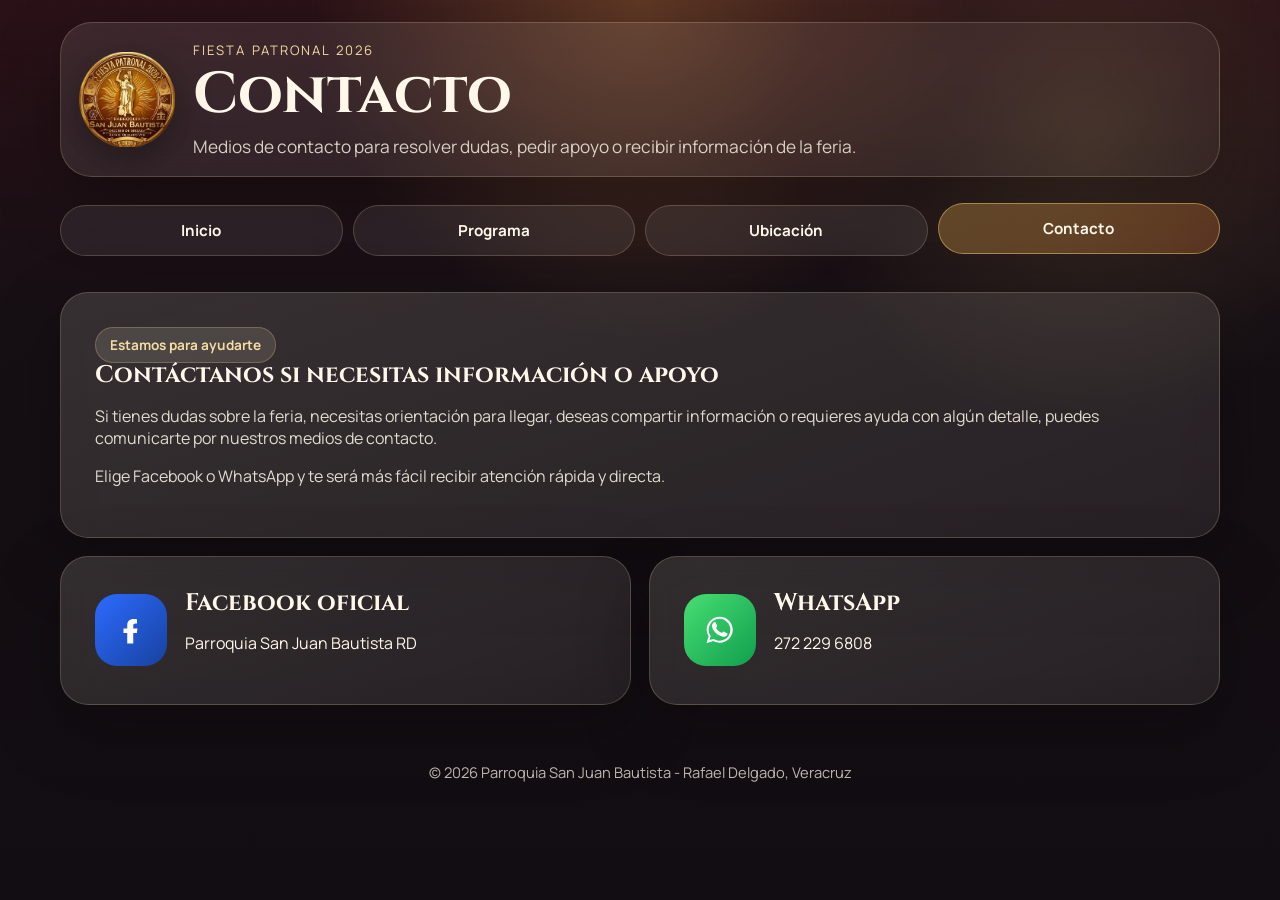
==== contacto.html @ 19fdaf2d "Fiesta_Patronal_RD" ====
<!DOCTYPE html>
<html lang="es">
<head>
    <meta charset="UTF-8">
    <meta name="viewport" content="width=device-width, initial-scale=1.0">
    <link rel="icon" type="image/png" href="LOGO_N.png">
    <title>Contacto - Feria Patronal Rafael Delgado 2026</title>
    <link rel="stylesheet" href="estilos.css">
</head>
<body>
    <header class="site-header compact-header">
        <div class="brand-wrap">
            <img src="LOGO_N.png" alt="Logo de la Parroquia San Juan Bautista" class="brand-logo small-logo">
            <div class="brand-copy">
                <p class="eyebrow">Fiesta Patronal 2026</p>
                <h1>Contacto</h1>
                <p class="brand-subtitle">Medios de contacto para resolver dudas, pedir apoyo o recibir información de la feria.</p>
            </div>
        </div>
    </header>

    <nav class="site-nav" aria-label="Navegación principal">
        <a href="index.html">Inicio</a>
        <a href="programa.html">Programa</a>
        <a href="ubicacion.html">Ubicación</a>
        <a href="contacto.html" class="is-active">Contacto</a>
    </nav>

    <main class="page-shell">
        <section class="single-column contact-intro">
            <article class="info-card spotlight-card">
                <span class="pill">Estamos para ayudarte</span>
                <h2>Contáctanos si necesitas información o apoyo</h2>
                <p>
                    Si tienes dudas sobre la feria, necesitas orientación para llegar, deseas compartir información
                    o requieres ayuda con algún detalle, puedes comunicarte por nuestros medios de contacto.
                </p>
                <p>
                    Elige Facebook o WhatsApp y te será más fácil recibir atención rápida y directa.
                </p>
            </article>
        </section>

        <section class="contact-grid">
            <a class="contact-card facebook-card" href="https://www.facebook.com/ParroquiaSanJuanBautistaRD" target="_blank" rel="noopener noreferrer" aria-label="Abrir Facebook oficial de la parroquia">
                <span class="icon-badge facebook-icon" aria-hidden="true">
                    <svg viewBox="0 0 24 24" role="img">
                        <path d="M13.5 21v-7h2.4l.4-3h-2.8V9.1c0-.9.3-1.5 1.6-1.5H16V4.9c-.4-.1-1.3-.2-2.4-.2-2.4 0-4.1 1.4-4.1 4.2V11H7v3h2.5v7h4z"></path>
                    </svg>
                </span>
                <div>
                    <h2>Facebook oficial</h2>
                    <p>Parroquia San Juan Bautista RD</p>
                </div>
            </a>

            <a class="contact-card whatsapp-card" href="https://wa.me/522722296808?text=Hola,%20me%20gustar%C3%ADa%20informaci%C3%B3n%20sobre%20la%20feria%20de%20Rafael%20Delgado%202026." target="_blank" rel="noopener noreferrer" aria-label="Abrir WhatsApp de contacto">
                <span class="icon-badge whatsapp-icon" aria-hidden="true">
                    <svg viewBox="0 0 24 24" role="img">
                        <path d="M20.5 11.8c0 4.8-3.9 8.7-8.7 8.7-1.5 0-2.9-.4-4.2-1.1L3 20.8l1.4-4.5a8.6 8.6 0 0 1-1.3-4.5C3.1 7 7 3.1 11.8 3.1s8.7 3.9 8.7 8.7zm-8.7-7.3a7.3 7.3 0 0 0-6.2 11.2l.2.3-.8 2.7 2.8-.7.3.2a7.3 7.3 0 1 0 3.7-13.7zm4.4 9.4c-.2-.1-1.3-.7-1.5-.8-.2-.1-.4-.1-.6.1l-.4.5c-.2.2-.3.2-.6.1-.3-.1-1.1-.4-2.1-1.2-.8-.7-1.3-1.5-1.5-1.8-.2-.3 0-.4.1-.5l.3-.4.2-.3c.1-.2.1-.4 0-.5l-.8-1.8c-.2-.4-.4-.4-.6-.4h-.5c-.2 0-.5.1-.7.4-.2.3-.9.9-.9 2.1s.9 2.4 1 2.6c.1.2 1.8 2.8 4.4 3.8 2.6 1 2.6.7 3.1.7s1.5-.6 1.7-1.1c.2-.6.2-1 .1-1.1-.1-.1-.3-.2-.5-.3z"></path>
                    </svg>
                </span>
                <div>
                    <h2>WhatsApp</h2>
                    <p>272 229 6808</p>
                </div>
            </a>
        </section>
    </main>

    <footer class="site-footer">
        <p>© 2026 Parroquia San Juan Bautista - Rafael Delgado, Veracruz</p>
    </footer>
</body>
</html>
---- estilos.css ----
@import url('https://fonts.googleapis.com/css2?family=Cinzel:wght@500;700&family=Manrope:wght@400;500;700;800&display=swap');

:root {
    --cream: #fff8ea;
    --sand: #f4dba4;
    --gold: #d9a92f;
    --amber: #ff8a3d;
    --wine: #5f1f20;
    --forest: #17352d;
    --night: #120d12;
    --navy: #19233f;
    --panel: rgba(255, 248, 234, 0.08);
    --panel-strong: rgba(255, 248, 234, 0.14);
    --border: rgba(255, 222, 173, 0.2);
    --shadow: 0 24px 70px rgba(0, 0, 0, 0.28);
    --radius-lg: 28px;
    --content-width: 1160px;
}

* {
    box-sizing: border-box;
}

html {
    scroll-behavior: smooth;
}

body {
    margin: 0;
    min-height: 100vh;
    color: var(--cream);
    font-family: 'Manrope', sans-serif;
    background:
        radial-gradient(circle at top, rgba(255, 173, 77, 0.25), transparent 30%),
        radial-gradient(circle at 85% 15%, rgba(255, 230, 120, 0.12), transparent 22%),
        linear-gradient(180deg, #2a1117 0%, #160f14 35%, #120d12 100%);
}

body::before {
    content: "";
    position: fixed;
    inset: 0;
    pointer-events: none;
    background-image:
        linear-gradient(rgba(255, 255, 255, 0.02) 1px, transparent 1px),
        linear-gradient(90deg, rgba(255, 255, 255, 0.02) 1px, transparent 1px);
    background-size: 24px 24px;
    mask-image: linear-gradient(to bottom, rgba(0, 0, 0, 0.45), transparent 85%);
}

.inicio-body.celebracion-dia-22 {
    background:
        radial-gradient(circle at top, rgba(255, 198, 78, 0.34), transparent 28%),
        radial-gradient(circle at 15% 20%, rgba(255, 119, 119, 0.18), transparent 18%),
        linear-gradient(180deg, #33121a 0%, #170d1c 42%, #120d12 100%);
}

.inicio-body.celebracion-dia-fuerte {
    background:
        radial-gradient(circle at top, rgba(255, 102, 126, 0.35), transparent 28%),
        radial-gradient(circle at 80% 18%, rgba(255, 205, 84, 0.22), transparent 18%),
        linear-gradient(180deg, #2d1025 0%, #161024 45%, #0f0c16 100%);
}

.inicio-body.cierre-feria {
    background:
        radial-gradient(circle at top, rgba(124, 199, 255, 0.18), transparent 28%),
        radial-gradient(circle at 85% 15%, rgba(255, 207, 117, 0.18), transparent 20%),
        linear-gradient(180deg, #18223e 0%, #132034 38%, #101820 100%);
}

.site-header,
.site-nav,
main,
.site-footer {
    position: relative;
    z-index: 2;
}

.site-header,
.site-nav,
.page-shell,
.site-footer,
.hero,
.feature-grid {
    width: min(calc(100% - 24px), var(--content-width));
    margin-inline: auto;
}

.site-header {
    padding: 22px 0 14px;
}

.brand-wrap {
    display: flex;
    align-items: center;
    gap: 18px;
    background: linear-gradient(135deg, rgba(255, 255, 255, 0.1), rgba(255, 255, 255, 0.04));
    border: 1px solid var(--border);
    border-radius: 32px;
    box-shadow: var(--shadow);
    padding: 18px;
    backdrop-filter: blur(14px);
}

.brand-logo {
    width: clamp(82px, 18vw, 120px);
    height: auto;
    flex-shrink: 0;
    filter: drop-shadow(0 10px 18px rgba(0, 0, 0, 0.35));
}

.small-logo {
    width: clamp(72px, 15vw, 96px);
}

.eyebrow {
    margin: 0 0 6px;
    color: var(--sand);
    font-size: 0.82rem;
    letter-spacing: 0.16em;
    text-transform: uppercase;
}

.brand-copy h1,
.hero-copy h2,
.info-card h2,
.contact-card h2,
.info-card h3,
.panel-top h3 {
    margin: 0;
    font-family: 'Cinzel', serif;
    line-height: 1.05;
}

.brand-copy h1 {
    font-size: clamp(1.8rem, 6vw, 3.6rem);
}

.brand-subtitle {
    margin: 10px 0 0;
    max-width: 720px;
    color: rgba(255, 248, 234, 0.8);
    font-size: clamp(0.96rem, 2.8vw, 1.08rem);
}

.site-nav {
    position: sticky;
    top: 10px;
    z-index: 4;
    display: grid;
    grid-template-columns: repeat(4, 1fr);
    gap: 10px;
    margin-top: 14px;
}

.site-nav a {
    text-align: center;
    text-decoration: none;
    color: var(--cream);
    background: rgba(255, 255, 255, 0.08);
    border: 1px solid var(--border);
    border-radius: 999px;
    padding: 14px 10px;
    font-weight: 700;
    font-size: 0.95rem;
    backdrop-filter: blur(14px);
    transition: transform 0.22s ease, background 0.22s ease, border-color 0.22s ease;
}

.site-nav a:hover,
.site-nav a:focus-visible,
.site-nav a.is-active {
    background: linear-gradient(135deg, rgba(255, 195, 86, 0.28), rgba(255, 138, 61, 0.24));
    border-color: rgba(255, 218, 123, 0.45);
    transform: translateY(-2px);
}

main {
    padding: 18px 0 40px;
}

.hero {
    display: grid;
    gap: 18px;
}

.hero-inicio {
    grid-template-columns: minmax(0, 1.4fr) minmax(280px, 0.9fr);
    align-items: stretch;
}

.hero-copy,
.hero-panel,
.info-card,
.contact-card {
    background: linear-gradient(160deg, var(--panel-strong), var(--panel));
    border: 1px solid var(--border);
    border-radius: var(--radius-lg);
    box-shadow: var(--shadow);
    backdrop-filter: blur(14px);
}

.hero-copy {
    padding: clamp(24px, 5vw, 42px);
}

.pill {
    display: inline-flex;
    align-items: center;
    gap: 8px;
    padding: 8px 14px;
    border-radius: 999px;
    background: rgba(255, 245, 215, 0.12);
    border: 1px solid rgba(255, 215, 141, 0.24);
    color: var(--sand);
    font-weight: 700;
    font-size: 0.85rem;
}

.hero-copy h2 {
    margin-top: 14px;
    font-size: clamp(2rem, 6vw, 4.5rem);
}

.hero-copy p,
.hero-panel p,
.info-card p,
.detail-list,
.mini-agenda {
    color: rgba(255, 248, 234, 0.86);
    font-size: 1rem;
}

.countdown-card {
    margin-top: 22px;
    padding: 18px;
    border-radius: 24px;
    background: rgba(255, 252, 245, 0.08);
    border: 1px solid rgba(255, 219, 145, 0.2);
}

.countdown-label {
    margin: 0 0 14px;
    color: var(--sand);
    font-weight: 700;
}

.countdown-grid {
    display: grid;
    grid-template-columns: repeat(4, minmax(0, 1fr));
    gap: 12px;
}

.time-box {
    padding: 16px 10px;
    border-radius: 18px;
    text-align: center;
    background: rgba(255, 255, 255, 0.08);
}

.time-box span {
    display: block;
    font-size: clamp(1.6rem, 7vw, 3rem);
    font-weight: 800;
    line-height: 1;
}

.time-box small {
    display: block;
    margin-top: 8px;
    color: rgba(255, 248, 234, 0.74);
    text-transform: uppercase;
    letter-spacing: 0.08em;
}

.hero-actions {
    display: flex;
    flex-wrap: wrap;
    gap: 12px;
    margin-top: 22px;
}

.btn {
    display: inline-flex;
    align-items: center;
    justify-content: center;
    min-height: 52px;
    padding: 14px 20px;
    border-radius: 999px;
    text-decoration: none;
    font-weight: 800;
    transition: transform 0.2s ease;
}

.btn:hover,
.btn:focus-visible {
    transform: translateY(-2px);
}

.btn-primary {
    color: #261105;
    background: linear-gradient(135deg, #ffd98c, #ffb347);
    box-shadow: 0 16px 28px rgba(255, 179, 71, 0.24);
}

.btn-secondary {
    color: var(--cream);
    background: rgba(255, 255, 255, 0.08);
    border: 1px solid var(--border);
}

.hero-panel {
    padding: 24px;
    display: flex;
    flex-direction: column;
    justify-content: space-between;
}

.panel-kicker {
    margin: 0 0 10px;
    color: var(--sand);
    text-transform: uppercase;
    letter-spacing: 0.12em;
    font-size: 0.78rem;
}

.mini-agenda,
.detail-list {
    margin: 18px 0 0;
    padding-left: 20px;
}

.mini-agenda li,
.detail-list li {
    margin-bottom: 10px;
}

.feature-grid,
.contact-grid,
.location-grid {
    display: grid;
    gap: 18px;
    margin-top: 18px;
}

.feature-grid {
    grid-template-columns: repeat(3, minmax(0, 1fr));
}

.page-shell {
    padding: 18px 0 42px;
}

.single-column {
    display: grid;
}

.contact-intro {
    margin-top: 18px;
}

.spotlight-card,
.map-card,
.address-card,
.contact-card {
    padding: clamp(22px, 4vw, 34px);
}

.location-grid {
    grid-template-columns: 1.1fr 0.9fr;
}

.contact-grid {
    grid-template-columns: repeat(2, minmax(0, 1fr));
}

.contact-card {
    display: flex;
    align-items: center;
    gap: 18px;
    color: var(--cream);
    text-decoration: none;
}

.map-embed-wrap {
    margin: 22px 0 18px;
    border-radius: 22px;
    overflow: hidden;
    border: 1px solid var(--border);
    min-height: 320px;
    background: rgba(255, 255, 255, 0.06);
}

.map-embed-wrap iframe {
    display: block;
    width: 100%;
    height: 320px;
    border: 0;
}

.icon-badge {
    width: 72px;
    height: 72px;
    border-radius: 22px;
    display: inline-flex;
    align-items: center;
    justify-content: center;
    flex-shrink: 0;
}

.icon-badge svg {
    width: 36px;
    height: 36px;
    fill: currentColor;
}

.facebook-icon {
    background: linear-gradient(135deg, #2d6bff, #1842a0);
    color: #fff;
}

.whatsapp-icon {
    background: linear-gradient(135deg, #48de72, #109f4e);
    color: #fff;
}

.site-footer {
    padding: 0 0 28px;
    text-align: center;
    color: rgba(255, 248, 234, 0.72);
    font-size: 0.92rem;
}

.efectos {
    position: fixed;
    inset: 0;
    pointer-events: none;
    overflow: hidden;
    z-index: 1;
}

.particle,
.balloon,
.firework-burst {
    position: absolute;
    will-change: transform, opacity;
}

.particle {
    width: 10px;
    height: 16px;
    border-radius: 4px;
    opacity: 0.92;
    animation: fall linear forwards;
}

.balloon {
    width: 34px;
    height: 44px;
    border-radius: 50% 50% 48% 48%;
    opacity: 0.9;
    animation: floatUp linear forwards;
    box-shadow: inset -6px -8px 0 rgba(255, 255, 255, 0.16);
}

.balloon::after {
    content: "";
    position: absolute;
    left: 50%;
    top: 42px;
    width: 2px;
    height: 70px;
    background: rgba(255, 255, 255, 0.45);
    transform: translateX(-50%);
}

.firework-burst {
    width: 10px;
    height: 10px;
    border-radius: 50%;
    animation: explode 1s ease-out forwards;
    box-shadow:
        0 -60px 0 0 currentColor,
        42px -42px 0 0 currentColor,
        60px 0 0 0 currentColor,
        42px 42px 0 0 currentColor,
        0 60px 0 0 currentColor,
        -42px 42px 0 0 currentColor,
        -60px 0 0 0 currentColor,
        -42px -42px 0 0 currentColor,
        22px -54px 0 0 currentColor,
        54px -22px 0 0 currentColor,
        54px 22px 0 0 currentColor,
        22px 54px 0 0 currentColor,
        -22px 54px 0 0 currentColor,
        -54px 22px 0 0 currentColor,
        -54px -22px 0 0 currentColor,
        -22px -54px 0 0 currentColor;
}

@keyframes fall {
    0% {
        transform: translate3d(0, -10vh, 0) rotate(0deg);
        opacity: 0;
    }
    10% {
        opacity: 0.95;
    }
    100% {
        transform: translate3d(var(--drift, 0px), 110vh, 0) rotate(680deg);
        opacity: 0;
    }
}

@keyframes floatUp {
    0% {
        transform: translate3d(0, 18vh, 0);
        opacity: 0;
    }
    10% {
        opacity: 0.92;
    }
    100% {
        transform: translate3d(var(--drift, 0px), -120vh, 0);
        opacity: 0;
    }
}

@keyframes explode {
    0% {
        transform: scale(0.2);
        opacity: 0;
    }
    12% {
        opacity: 1;
    }
    100% {
        transform: scale(1);
        opacity: 0;
    }
}

@media (max-width: 980px) {
    .hero-inicio,
    .feature-grid,
    .location-grid,
    .contact-grid {
        grid-template-columns: 1fr;
    }

    .site-nav {
        top: 8px;
    }
}

@media (max-width: 720px) {
    .site-header,
    .site-nav,
    .page-shell,
    .site-footer,
    .hero,
    .feature-grid {
        width: min(calc(100% - 18px), var(--content-width));
    }

    .brand-wrap {
        align-items: flex-start;
        flex-direction: column;
        padding: 16px;
    }

    .site-nav {
        grid-template-columns: repeat(2, 1fr);
    }

    .hero-copy,
    .hero-panel,
    .spotlight-card,
    .map-card,
    .address-card,
    .contact-card {
        padding: 20px;
    }

    .countdown-grid {
        grid-template-columns: repeat(2, minmax(0, 1fr));
    }

    .contact-card {
        align-items: flex-start;
    }
}

@media (max-width: 480px) {
    .site-nav a {
        padding: 12px 8px;
        font-size: 0.9rem;
    }

    .btn {
        width: 100%;
    }

    .hero-actions {
        flex-direction: column;
    }

    .icon-badge {
        width: 62px;
        height: 62px;
        border-radius: 18px;
    }

    .icon-badge svg {
        width: 30px;
        height: 30px;
    }
}
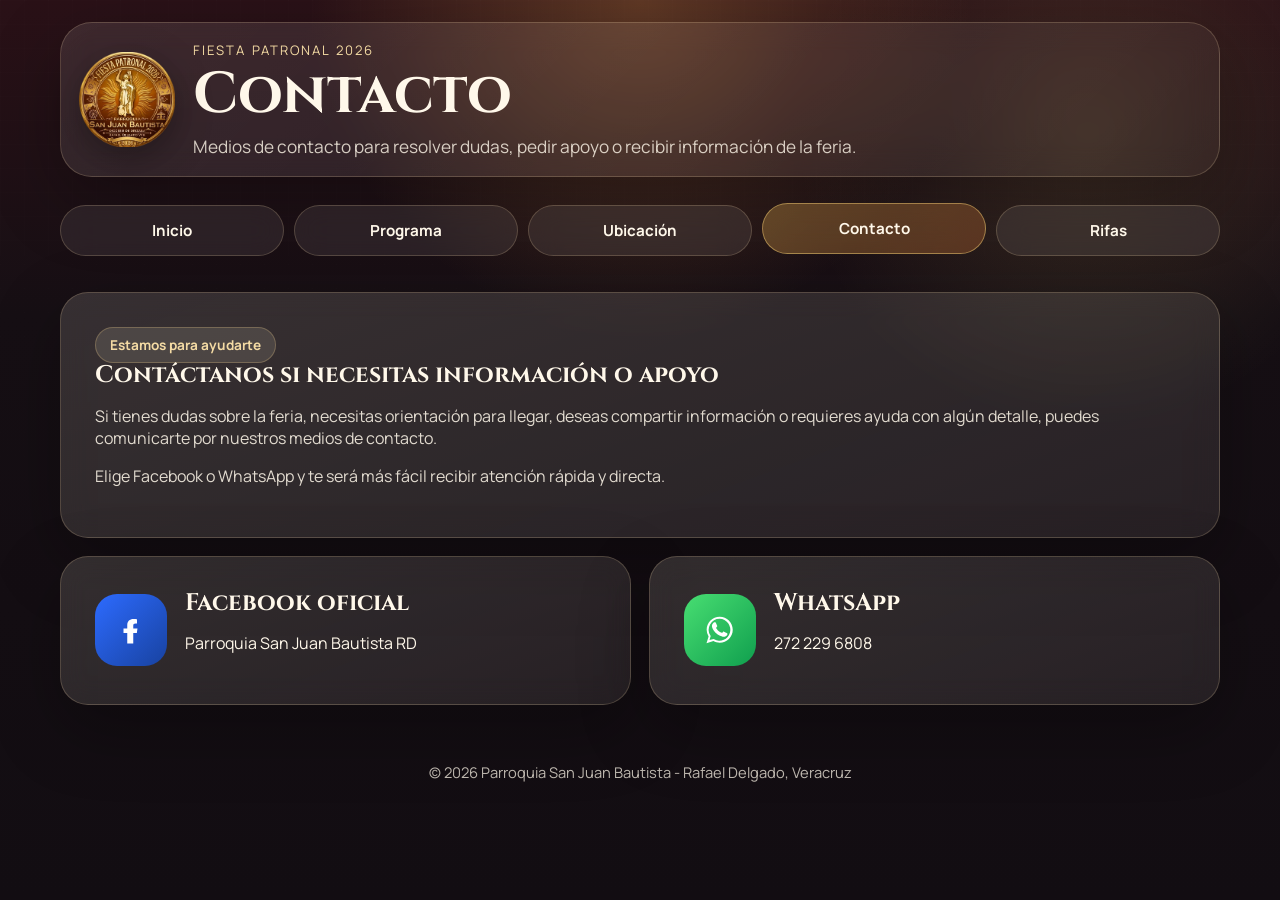
==== commit e36eb8b1: "Agregue contenido nuevo" ====
--- a/contacto.html
+++ b/contacto.html
@@ -24,6 +24,7 @@
         <a href="programa.html">Programa</a>
         <a href="ubicacion.html">Ubicación</a>
         <a href="contacto.html" class="is-active">Contacto</a>
+        <a href="rifas.html">Rifas</a>
     </nav>
 
     <main class="page-shell">
--- a/estilos.css
+++ b/estilos.css
@@ -149,7 +149,7 @@
     top: 10px;
     z-index: 4;
     display: grid;
-    grid-template-columns: repeat(4, 1fr);
+    grid-template-columns: repeat(5, 1fr);
     gap: 10px;
     margin-top: 14px;
 }
@@ -381,6 +381,57 @@
     gap: 18px;
     color: var(--cream);
     text-decoration: none;
+}
+
+.raffle-list {
+    display: grid;
+    grid-template-columns: repeat(3, minmax(0, 1fr));
+    gap: 18px;
+    margin-top: 18px;
+}
+
+.raffle-card-real {
+    overflow: hidden;
+    padding: 0;
+}
+
+.raffle-image-wrap {
+    aspect-ratio: 4 / 3;
+    overflow: hidden;
+    background: rgba(255, 255, 255, 0.06);
+}
+
+.raffle-image {
+    display: block;
+    width: 100%;
+    height: 100%;
+    object-fit: cover;
+}
+
+.raffle-content {
+    padding: 22px;
+}
+
+.raffle-price {
+    margin: 14px 0 0;
+    color: var(--sand);
+    font-size: 1.1rem;
+    font-weight: 800;
+}
+
+.raffle-details {
+    margin-top: 16px;
+}
+
+.raffle-contact-panel {
+    padding-bottom: 26px;
+}
+
+.raffle-contact-links {
+    display: grid;
+    grid-template-columns: repeat(2, minmax(0, 1fr));
+    gap: 18px;
+    margin-top: 24px;
 }
 
 .map-embed-wrap {
@@ -545,7 +596,9 @@
     .hero-inicio,
     .feature-grid,
     .location-grid,
-    .contact-grid {
+    .contact-grid,
+    .raffle-list,
+    .raffle-contact-links {
         grid-template-columns: 1fr;
     }
 
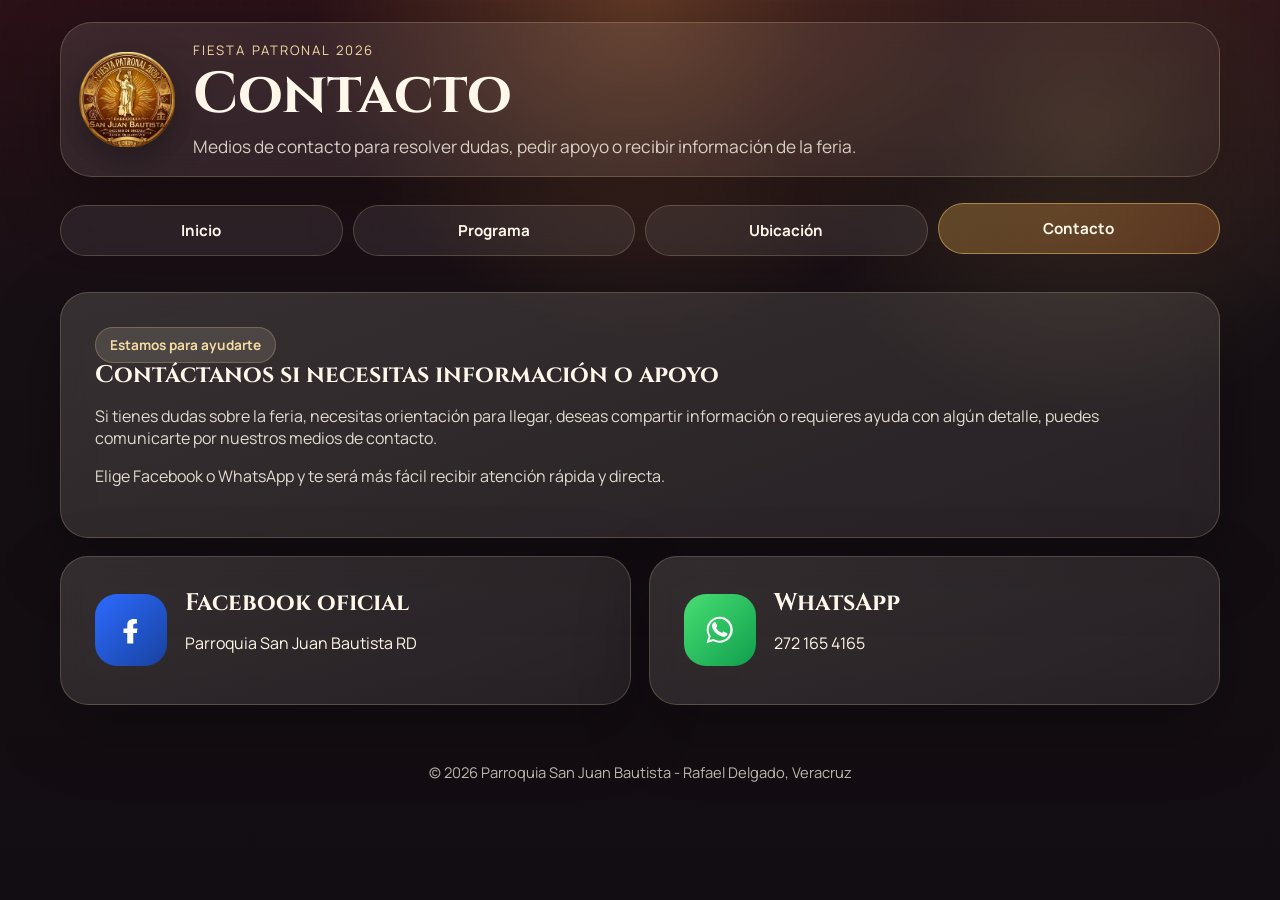
==== commit 75324bac: "Actualizando estilos y paginas del proyecto" ====
--- a/contacto.html
+++ b/contacto.html
@@ -24,7 +24,6 @@
         <a href="programa.html">Programa</a>
         <a href="ubicacion.html">Ubicación</a>
         <a href="contacto.html" class="is-active">Contacto</a>
-        <a href="rifas.html">Rifas</a>
     </nav>
 
     <main class="page-shell">
@@ -55,7 +54,7 @@
                 </div>
             </a>
 
-            <a class="contact-card whatsapp-card" href="https://wa.me/522722296808?text=Hola,%20me%20gustar%C3%ADa%20informaci%C3%B3n%20sobre%20la%20feria%20de%20Rafael%20Delgado%202026." target="_blank" rel="noopener noreferrer" aria-label="Abrir WhatsApp de contacto">
+            <a class="contact-card whatsapp-card" href="https://wa.me/522721654165?text=Hola,%20me%20gustar%C3%ADa%20informaci%C3%B3n%20sobre%20la%20feria%20de%20Rafael%20Delgado%202026." target="_blank" rel="noopener noreferrer" aria-label="Abrir WhatsApp de contacto">
                 <span class="icon-badge whatsapp-icon" aria-hidden="true">
                     <svg viewBox="0 0 24 24" role="img">
                         <path d="M20.5 11.8c0 4.8-3.9 8.7-8.7 8.7-1.5 0-2.9-.4-4.2-1.1L3 20.8l1.4-4.5a8.6 8.6 0 0 1-1.3-4.5C3.1 7 7 3.1 11.8 3.1s8.7 3.9 8.7 8.7zm-8.7-7.3a7.3 7.3 0 0 0-6.2 11.2l.2.3-.8 2.7 2.8-.7.3.2a7.3 7.3 0 1 0 3.7-13.7zm4.4 9.4c-.2-.1-1.3-.7-1.5-.8-.2-.1-.4-.1-.6.1l-.4.5c-.2.2-.3.2-.6.1-.3-.1-1.1-.4-2.1-1.2-.8-.7-1.3-1.5-1.5-1.8-.2-.3 0-.4.1-.5l.3-.4.2-.3c.1-.2.1-.4 0-.5l-.8-1.8c-.2-.4-.4-.4-.6-.4h-.5c-.2 0-.5.1-.7.4-.2.3-.9.9-.9 2.1s.9 2.4 1 2.6c.1.2 1.8 2.8 4.4 3.8 2.6 1 2.6.7 3.1.7s1.5-.6 1.7-1.1c.2-.6.2-1 .1-1.1-.1-.1-.3-.2-.5-.3z"></path>
@@ -63,7 +62,7 @@
                 </span>
                 <div>
                     <h2>WhatsApp</h2>
-                    <p>272 229 6808</p>
+                    <p>272 165 4165</p>
                 </div>
             </a>
         </section>
@@ -72,5 +71,6 @@
     <footer class="site-footer">
         <p>© 2026 Parroquia San Juan Bautista - Rafael Delgado, Veracruz</p>
     </footer>
+
 </body>
 </html>
--- a/estilos.css
+++ b/estilos.css
@@ -30,10 +30,20 @@
     min-height: 100vh;
     color: var(--cream);
     font-family: 'Manrope', sans-serif;
+    overflow-x: hidden;
     background:
         radial-gradient(circle at top, rgba(255, 173, 77, 0.25), transparent 30%),
         radial-gradient(circle at 85% 15%, rgba(255, 230, 120, 0.12), transparent 22%),
         linear-gradient(180deg, #2a1117 0%, #160f14 35%, #120d12 100%);
+}
+
+body.lightbox-open {
+    overflow: hidden;
+}
+
+img {
+    max-width: 100%;
+    height: auto;
 }
 
 body::before {
@@ -149,7 +159,7 @@
     top: 10px;
     z-index: 4;
     display: grid;
-    grid-template-columns: repeat(5, 1fr);
+    grid-template-columns: repeat(4, 1fr);
     gap: 10px;
     margin-top: 14px;
 }
@@ -194,6 +204,7 @@
 .hero-panel,
 .info-card,
 .contact-card {
+    min-width: 0;
     background: linear-gradient(160deg, var(--panel-strong), var(--panel));
     border: 1px solid var(--border);
     border-radius: var(--radius-lg);
@@ -383,57 +394,6 @@
     text-decoration: none;
 }
 
-.raffle-list {
-    display: grid;
-    grid-template-columns: repeat(3, minmax(0, 1fr));
-    gap: 18px;
-    margin-top: 18px;
-}
-
-.raffle-card-real {
-    overflow: hidden;
-    padding: 0;
-}
-
-.raffle-image-wrap {
-    aspect-ratio: 4 / 3;
-    overflow: hidden;
-    background: rgba(255, 255, 255, 0.06);
-}
-
-.raffle-image {
-    display: block;
-    width: 100%;
-    height: 100%;
-    object-fit: cover;
-}
-
-.raffle-content {
-    padding: 22px;
-}
-
-.raffle-price {
-    margin: 14px 0 0;
-    color: var(--sand);
-    font-size: 1.1rem;
-    font-weight: 800;
-}
-
-.raffle-details {
-    margin-top: 16px;
-}
-
-.raffle-contact-panel {
-    padding-bottom: 26px;
-}
-
-.raffle-contact-links {
-    display: grid;
-    grid-template-columns: repeat(2, minmax(0, 1fr));
-    gap: 18px;
-    margin-top: 24px;
-}
-
 .map-embed-wrap {
     margin: 22px 0 18px;
     border-radius: 22px;
@@ -481,6 +441,45 @@
     text-align: center;
     color: rgba(255, 248, 234, 0.72);
     font-size: 0.92rem;
+}
+
+.lightbox {
+    position: fixed;
+    inset: 0;
+    display: none;
+    align-items: center;
+    justify-content: center;
+    padding: 24px;
+    background: rgba(10, 8, 11, 0.88);
+    z-index: 20;
+}
+
+.lightbox.is-open {
+    display: flex;
+}
+
+.lightbox-image {
+    max-width: min(96vw, 980px);
+    max-height: 86vh;
+    width: auto;
+    height: auto;
+    border-radius: 18px;
+    box-shadow: 0 24px 60px rgba(0, 0, 0, 0.45);
+}
+
+.lightbox-close {
+    position: absolute;
+    top: 16px;
+    right: 16px;
+    width: 48px;
+    height: 48px;
+    border: 0;
+    border-radius: 999px;
+    background: rgba(255, 255, 255, 0.14);
+    color: #fff;
+    font-size: 2rem;
+    line-height: 1;
+    cursor: pointer;
 }
 
 .efectos {
@@ -596,9 +595,7 @@
     .hero-inicio,
     .feature-grid,
     .location-grid,
-    .contact-grid,
-    .raffle-list,
-    .raffle-contact-links {
+    .contact-grid {
         grid-template-columns: 1fr;
     }
 
@@ -643,9 +640,19 @@
     .contact-card {
         align-items: flex-start;
     }
+
 }
 
 @media (max-width: 480px) {
+    .site-header,
+    .site-nav,
+    .page-shell,
+    .site-footer,
+    .hero,
+    .feature-grid {
+        width: min(calc(100% - 12px), var(--content-width));
+    }
+
     .site-nav a {
         padding: 12px 8px;
         font-size: 0.9rem;
@@ -669,4 +676,379 @@
         width: 30px;
         height: 30px;
     }
-}
+
+    .brand-wrap {
+        border-radius: 24px;
+        padding: 14px;
+    }
+
+    .hero-copy,
+    .hero-panel,
+    .info-card,
+    .contact-card {
+        border-radius: 22px;
+    }
+
+    .lightbox {
+        padding: 12px;
+    }
+
+    .lightbox-close {
+        top: 10px;
+        right: 10px;
+    }
+}
+
+.programa-body {
+    background:
+        radial-gradient(circle at top, rgba(255, 205, 126, 0.28), transparent 28%),
+        linear-gradient(180deg, #f8f0e2 0%, #f4e7cf 42%, #ecdfc3 100%);
+    color: #18306f;
+}
+
+.programa-body .site-footer {
+    color: rgba(24, 48, 111, 0.78);
+}
+
+.programa-body .site-nav a {
+    background: rgba(24, 48, 111, 0.08);
+    color: #18306f;
+    border-color: rgba(24, 48, 111, 0.12);
+}
+
+.programa-body .site-nav a:hover,
+.programa-body .site-nav a:focus-visible,
+.programa-body .site-nav a.is-active {
+    background: linear-gradient(135deg, rgba(24, 48, 111, 0.14), rgba(227, 151, 18, 0.18));
+    border-color: rgba(227, 151, 18, 0.36);
+}
+
+.poster-page {
+    padding-top: 10px;
+}
+
+.poster-hero {
+    width: min(calc(100% - 12px), 1280px);
+    margin: 0 auto;
+}
+
+.poster-frame {
+    position: relative;
+    padding: clamp(18px, 2.4vw, 30px);
+    border-radius: 34px;
+    background:
+        linear-gradient(180deg, rgba(255, 255, 255, 0.72), rgba(248, 236, 214, 0.92)),
+        radial-gradient(circle at top, rgba(255, 208, 111, 0.12), transparent 36%);
+    border: 2px solid rgba(24, 48, 111, 0.18);
+    box-shadow: 0 28px 70px rgba(72, 45, 12, 0.2);
+    overflow: hidden;
+}
+
+.poster-frame::before,
+.poster-frame::after {
+    content: "";
+    position: absolute;
+    inset: 14px;
+    border-radius: 26px;
+    pointer-events: none;
+    border: 1px solid rgba(227, 151, 18, 0.22);
+}
+
+.poster-frame::after {
+    inset: 24px;
+    border-style: dashed;
+    opacity: 0.45;
+}
+
+.poster-top {
+    position: relative;
+    z-index: 1;
+    text-align: center;
+    padding: 8px 0 22px;
+}
+
+.poster-badge {
+    display: inline-flex;
+    margin-bottom: 12px;
+    padding: 8px 16px;
+    border-radius: 999px;
+    background: rgba(24, 48, 111, 0.08);
+    color: #d48c0d;
+    font-family: 'Cinzel', serif;
+    font-weight: 700;
+    letter-spacing: 0.12em;
+    text-transform: uppercase;
+}
+
+.poster-top h2 {
+    margin: 0;
+    font-family: 'Cinzel', serif;
+    font-size: clamp(2.6rem, 8vw, 6.6rem);
+    line-height: 0.92;
+    color: #12357c;
+    text-transform: uppercase;
+    letter-spacing: 0.04em;
+}
+
+.poster-subtitle {
+    margin: 12px 0 6px;
+    font-size: clamp(1.1rem, 3vw, 1.6rem);
+    color: #d48c0d;
+    font-weight: 800;
+    letter-spacing: 0.1em;
+    text-transform: uppercase;
+}
+
+.poster-location {
+    margin: 0;
+    font-size: clamp(0.95rem, 2.4vw, 1.1rem);
+    color: #12357c;
+    font-weight: 700;
+    letter-spacing: 0.18em;
+    text-transform: uppercase;
+}
+
+.poster-divider {
+    position: relative;
+    margin: 10px auto 18px;
+    text-align: center;
+    color: #12357c;
+    font-family: 'Cinzel', serif;
+    font-size: clamp(1.2rem, 4vw, 2rem);
+    font-weight: 700;
+    letter-spacing: 0.08em;
+}
+
+.poster-divider::before,
+.poster-divider::after {
+    content: "";
+    position: absolute;
+    top: 50%;
+    width: 28%;
+    height: 2px;
+    background: linear-gradient(90deg, transparent, #d48c0d, transparent);
+}
+
+.poster-divider::before {
+    left: 0;
+}
+
+.poster-divider::after {
+    right: 0;
+}
+
+.poster-grid {
+    position: relative;
+    z-index: 1;
+    display: grid;
+    grid-template-columns: repeat(3, minmax(0, 1fr));
+    gap: 16px;
+}
+
+.day-card {
+    display: flex;
+    flex-direction: column;
+    min-width: 0;
+    overflow: hidden;
+    border-radius: 24px;
+    border: 2px solid rgba(24, 48, 111, 0.18);
+    background: rgba(255, 255, 255, 0.72);
+    box-shadow: 0 16px 36px rgba(45, 23, 4, 0.12);
+}
+
+.day-head {
+    padding: 12px 14px 10px;
+    text-align: center;
+}
+
+.day-head h3 {
+    margin: 0;
+    font-family: 'Cinzel', serif;
+    font-size: clamp(1.05rem, 2.4vw, 1.35rem);
+    color: #fff;
+    letter-spacing: 0.04em;
+}
+
+.day-green .day-head { background: linear-gradient(135deg, #1f7a3d, #155f2d); }
+.day-purple .day-head { background: linear-gradient(135deg, #6b2f9f, #4d1f7e); }
+.day-blue .day-head { background: linear-gradient(135deg, #1c5faa, #0f3d8f); }
+.day-orange .day-head { background: linear-gradient(135deg, #f27d15, #d15d00); }
+.day-red .day-head { background: linear-gradient(135deg, #c71f1f, #980f0f); }
+
+.schedule-table {
+    padding: 8px 12px 14px;
+    display: grid;
+    gap: 10px;
+}
+
+.schedule-row {
+    display: grid;
+    grid-template-columns: 104px minmax(0, 1fr);
+    gap: 12px;
+    align-items: start;
+    padding-bottom: 10px;
+    border-bottom: 1px solid rgba(24, 48, 111, 0.12);
+    color: #18306f;
+    font-weight: 700;
+}
+
+.schedule-row span:first-child {
+    color: #d87200;
+    font-weight: 800;
+}
+
+.schedule-row:last-child {
+    border-bottom: 0;
+    padding-bottom: 0;
+}
+
+.schedule-head {
+    padding-bottom: 8px;
+    color: #fff;
+    background: linear-gradient(135deg, rgba(24, 48, 111, 0.94), rgba(24, 48, 111, 0.84));
+    border-radius: 16px;
+    border: 0;
+}
+
+.schedule-head span {
+    color: #fff !important;
+}
+
+.poster-footer {
+    margin-top: 18px;
+    text-align: center;
+    font-family: 'Cinzel', serif;
+    font-size: clamp(1.5rem, 4.2vw, 2.4rem);
+    color: #18306f;
+    font-style: italic;
+    font-weight: 700;
+}
+
+.poster-brand .brand-copy h1 {
+    font-size: clamp(1.7rem, 6vw, 3rem);
+    color: #12357c;
+}
+
+@media (max-width: 1080px) {
+    .poster-grid {
+        grid-template-columns: repeat(2, minmax(0, 1fr));
+    }
+}
+
+@media (max-width: 680px) {
+    .poster-frame {
+        padding: 14px;
+        border-radius: 26px;
+    }
+
+    .poster-frame::before,
+    .poster-frame::after {
+        inset: 10px;
+    }
+
+    .poster-grid {
+        grid-template-columns: 1fr;
+    }
+
+    .poster-divider::before,
+    .poster-divider::after {
+        width: 18%;
+    }
+
+    .schedule-row {
+        grid-template-columns: 1fr;
+        gap: 6px;
+    }
+
+    .schedule-head {
+        grid-template-columns: 1fr 1fr;
+    }
+}
+
+.programa-body {
+    background:
+        radial-gradient(circle at top, rgba(255, 173, 77, 0.18), transparent 30%),
+        linear-gradient(180deg, #241417 0%, #140f13 45%, #100d11 100%);
+    color: var(--cream);
+}
+
+.programa-body .site-footer {
+    color: rgba(255, 248, 234, 0.7);
+}
+
+.programa-body .site-nav a {
+    background: rgba(255, 255, 255, 0.08);
+    color: var(--cream);
+    border-color: var(--border);
+}
+
+.programa-body .site-nav a:hover,
+.programa-body .site-nav a:focus-visible,
+.programa-body .site-nav a.is-active {
+    background: linear-gradient(135deg, rgba(255, 195, 86, 0.28), rgba(255, 138, 61, 0.24));
+    border-color: rgba(255, 218, 123, 0.45);
+}
+
+.programa-body .poster-frame {
+    background:
+        linear-gradient(160deg, rgba(255, 248, 234, 0.06), rgba(255, 248, 234, 0.03)),
+        radial-gradient(circle at top, rgba(255, 173, 77, 0.08), transparent 32%);
+    border-color: rgba(255, 218, 123, 0.16);
+    box-shadow: var(--shadow);
+}
+
+.programa-body .poster-frame::before,
+.programa-body .poster-frame::after {
+    border-color: rgba(255, 215, 141, 0.18);
+}
+
+.programa-body .poster-top h2,
+.programa-body .poster-divider,
+.programa-body .poster-footer {
+    background: linear-gradient(to bottom, #f9e29a 0%, #d4af37 50%, #a67c00 100%);
+    -webkit-background-clip: text;
+    background-clip: text;
+    -webkit-text-fill-color: transparent;
+    color: transparent;
+}
+
+.programa-body .poster-badge,
+.programa-body .poster-location {
+    color: var(--sand);
+}
+
+.programa-body .day-card {
+    background: rgba(255, 255, 255, 0.05);
+    border-color: rgba(255, 218, 123, 0.16);
+}
+
+.programa-body .schedule-table {
+    background: transparent;
+}
+
+.programa-body .schedule-row {
+    color: rgba(255, 248, 234, 0.92);
+    border-bottom-color: rgba(255, 248, 234, 0.12);
+}
+
+.programa-body .schedule-row span:first-child {
+    color: var(--sand);
+}
+
+.programa-body .schedule-head {
+    background: rgba(255, 195, 86, 0.16);
+}
+
+.programa-body .schedule-head span {
+    color: var(--cream) !important;
+}
+
+.programa-body .day-head h3 {
+    color: var(--cream);
+}
+
+@media (max-width: 680px) {
+    .programa-body .poster-grid {
+        grid-template-columns: 1fr;
+    }
+}
